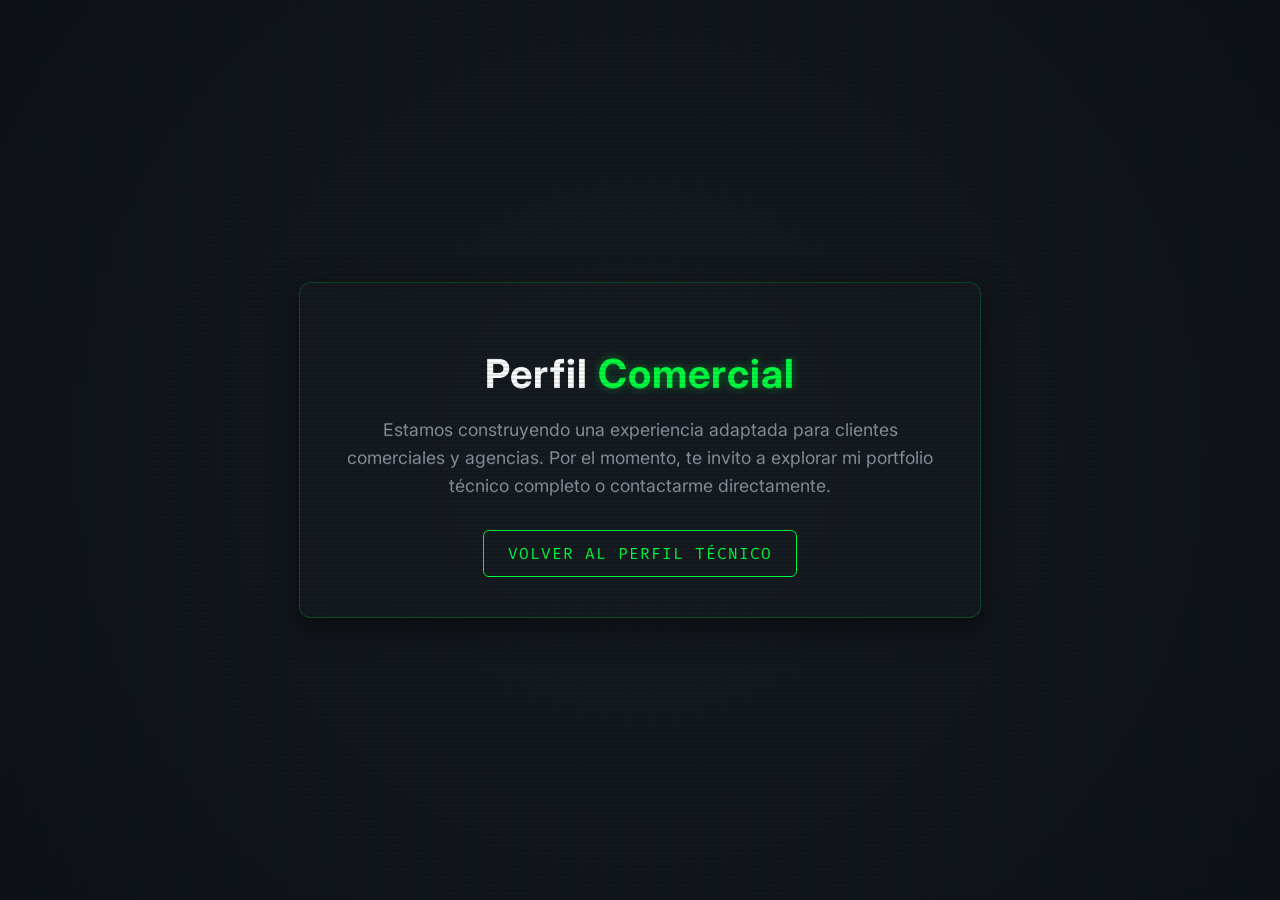
==== comercial/index.html @ 5b1f320c "se divide el proyecto en comercial y tecnico, ademas se agregan proyectos custom que no existen en g" ====
<!DOCTYPE html>
<html lang="es">

<head>
    <meta charset="UTF-8">
    <meta name="viewport" content="width=device-width, initial-scale=1.0">
    <title>Daevid.com.ar | Perfil Comercial</title>
    <!-- Mismos estilos base -->
    <link href="https://fonts.googleapis.com/css2?family=Fira+Code:wght@300;500&family=Inter:wght@400;600&display=swap" rel="stylesheet">
    <style>
        :root {
            --bg-color: #0d1117;
            --neon-green: #00ff41;
            --neon-blue: #007acc;
            --text-main: #c9d1d9;
        }

        body {
            background-color: var(--bg-color);
            color: var(--text-main);
            font-family: 'Inter', sans-serif; /* Usamos Inter para que sea más comercial */
            margin: 0;
            padding: 0;
            display: flex;
            justify-content: center;
            align-items: center;
            height: 100vh;
            overflow: hidden;
            background: radial-gradient(circle at center, #161b22 0%, #0d1117 100%);
        }

        .coming-soon-container {
            text-align: center;
            padding: 40px;
            background: rgba(22, 27, 34, 0.6);
            backdrop-filter: blur(10px);
            border: 1px solid rgba(0, 255, 65, 0.2);
            border-radius: 12px;
            box-shadow: 0 10px 30px rgba(0, 0, 0, 0.5);
            max-width: 600px;
            width: 90%;
        }

        h1 {
            font-size: 2.5rem;
            color: #ffffff;
            margin-bottom: 10px;
            letter-spacing: 1px;
        }

        .highlight {
            color: var(--neon-green);
            text-shadow: 0 0 10px rgba(0, 255, 65, 0.4);
        }

        p {
            font-size: 1.1rem;
            color: #8b949e;
            line-height: 1.6;
            margin-bottom: 30px;
        }

        .btn-back {
            display: inline-block;
            background: transparent;
            border: 1px solid var(--neon-green);
            color: var(--neon-green);
            padding: 12px 24px;
            font-size: 1rem;
            text-decoration: none;
            border-radius: 6px;
            transition: all 0.3s ease;
            font-family: 'Fira Code', monospace;
            text-transform: uppercase;
            letter-spacing: 1px;
        }

        .btn-back:hover {
            background: var(--neon-green);
            color: #000;
            box-shadow: 0 0 20px rgba(0, 255, 65, 0.6);
        }
        
        .scanlines {
            position: fixed;
            top: 0; left: 0; width: 100%; height: 100%;
            background: linear-gradient(rgba(18, 16, 16, 0) 50%, rgba(0, 0, 0, 0.1) 50%),
                        linear-gradient(90deg, rgba(255, 0, 0, 0.02), rgba(0, 255, 0, 0.01), rgba(0, 0, 255, 0.02));
            background-size: 100% 4px, 3px 100%;
            pointer-events: none;
            z-index: 10;
        }
    </style>
</head>

<body>
    <div class="scanlines"></div>
    <div class="coming-soon-container">
        <h1>Perfil <span class="highlight">Comercial</span></h1>
        <p>Estamos construyendo una experiencia adaptada para clientes comerciales y agencias. Por el momento, te invito a explorar mi portfolio técnico completo o contactarme directamente.</p>
        <a href="../tecnico/" class="btn-back">Volver al Perfil Técnico</a>
    </div>
</body>

</html>
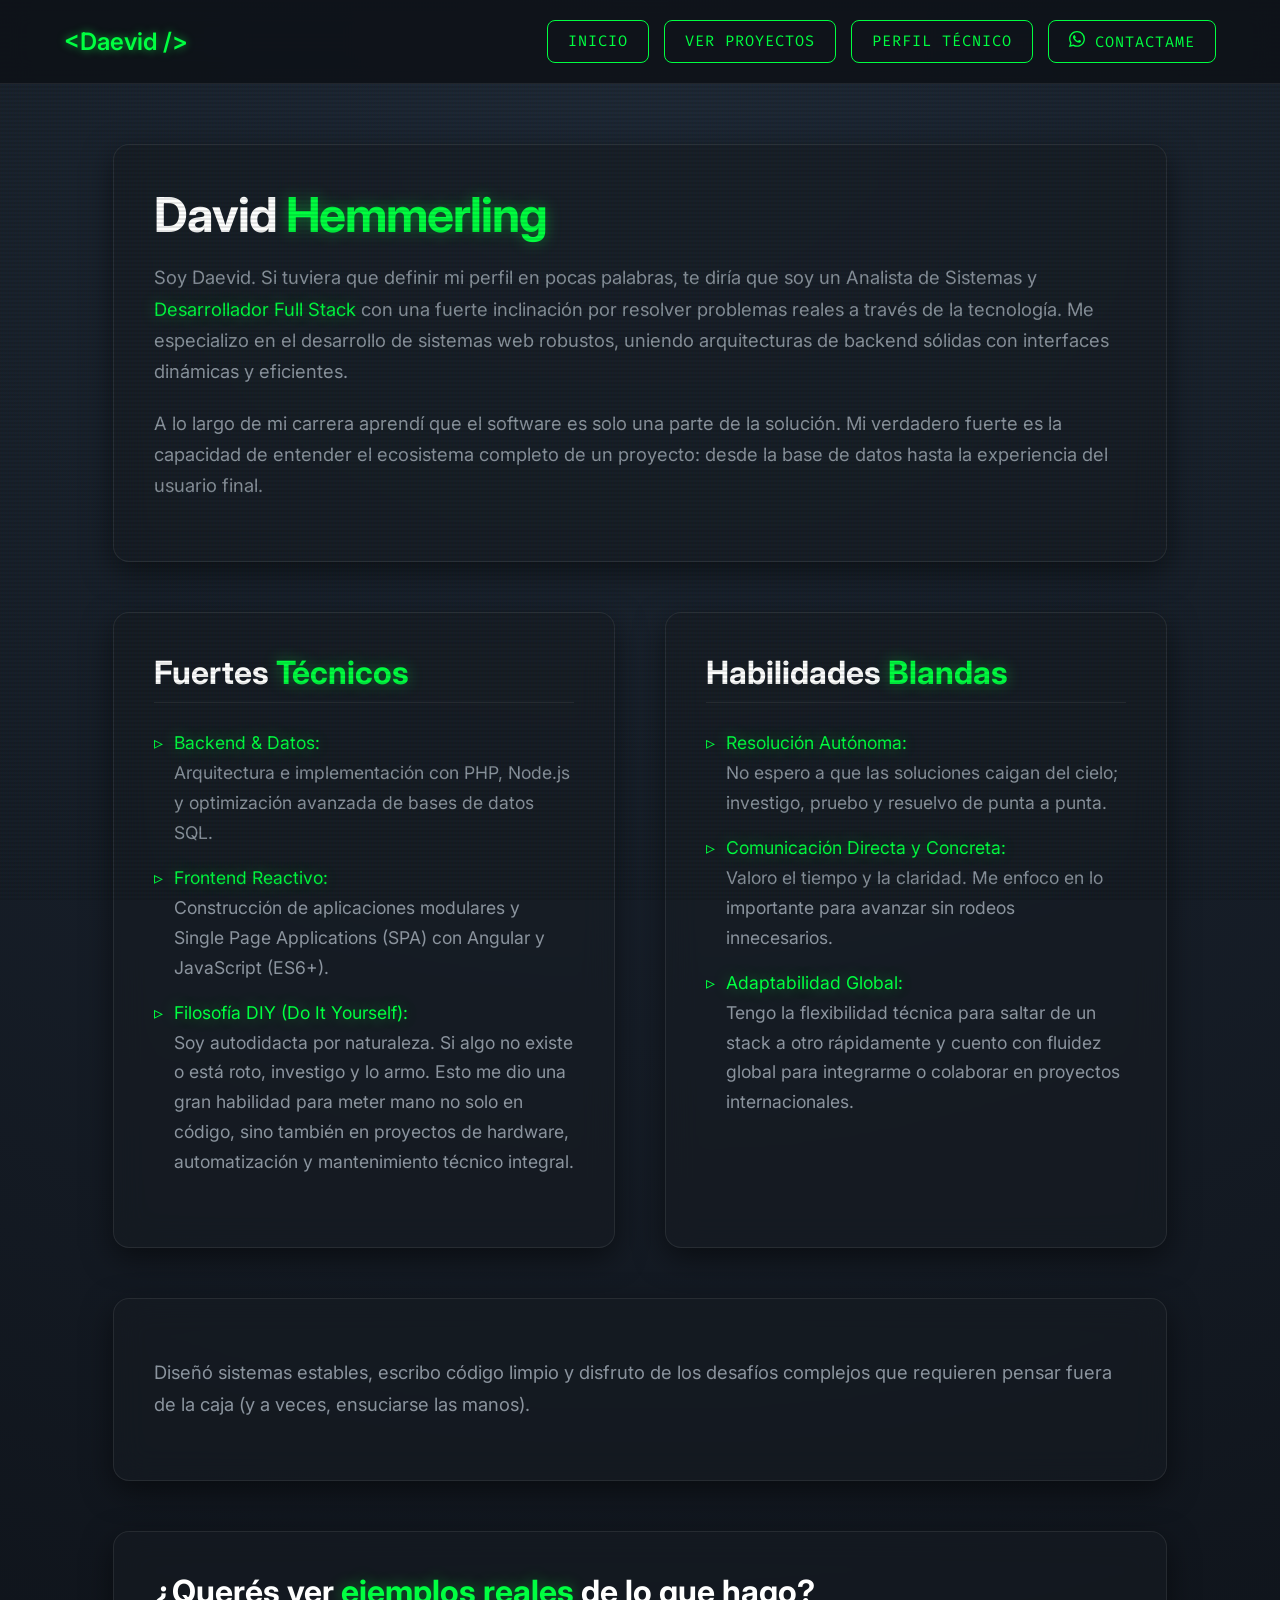
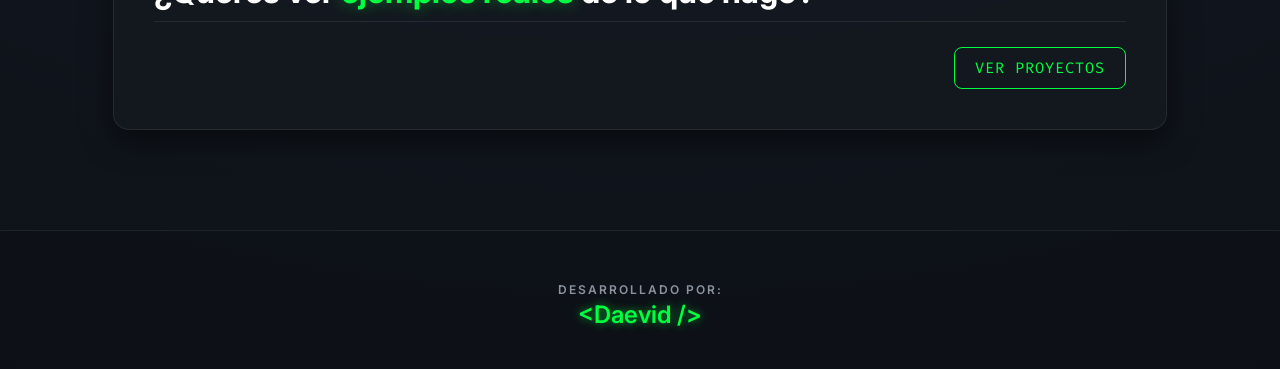
==== commit 34c8b95d: "agrega boton de contacto" ====
--- a/comercial/index.html
+++ b/comercial/index.html
@@ -1,105 +1,146 @@
-<!DOCTYPE html>
+<!doctype html>
 <html lang="es">
+  <head>
+    <meta charset="UTF-8" />
+    <meta name="viewport" content="width=device-width, initial-scale=1.0" />
+    <meta name="theme-color" content="#00ff41" />
+    <title>Daevid.com.ar | Perfil Comercial</title>
+    <link rel="icon" type="image/svg+xml" href="../favicon.svg" />
+    <!-- Mismos estilos base -->
+    <link
+      href="https://fonts.googleapis.com/css2?family=Fira+Code:wght@300;500&family=Inter:wght@400;600&display=swap"
+      rel="stylesheet" />
+    <link rel="stylesheet" href="index.css" />
+    <style>
+      .btn-whatsapp {
+        border: 1px solid #25d366;
+        color: #25d366;
+        padding: 8px 15px;
+        text-decoration: none;
+        display: inline-flex;
+        align-items: center;
+        gap: 8px;
+        font-size: 0.9rem;
+        transition: 0.3s;
+      }
+      .btn-whatsapp:hover {
+        background: #25d366;
+        color: #000;
+        box-shadow: 0 0 15px #25d366;
+      }
+    </style>
+  </head>
 
-<head>
-    <meta charset="UTF-8">
-    <meta name="viewport" content="width=device-width, initial-scale=1.0">
-    <title>Daevid.com.ar | Perfil Comercial</title>
-    <!-- Mismos estilos base -->
-    <link href="https://fonts.googleapis.com/css2?family=Fira+Code:wght@300;500&family=Inter:wght@400;600&display=swap" rel="stylesheet">
-    <style>
-        :root {
-            --bg-color: #0d1117;
-            --neon-green: #00ff41;
-            --neon-blue: #007acc;
-            --text-main: #c9d1d9;
-        }
+  <body>
+    <div class="scanlines"></div>
+    <header>
+      <a href="https://daevid.com.ar" target="_blank" class="desarrollado">
+        <span class="neon-text-green">&lt;Daevid /&gt;</span>
+      </a>
+      <nav>
+        <a href="../" class="btn-back">Inicio</a>
+        <a href="proyectos.html" class="btn-proyects">Ver Proyectos</a>
+        <a href="../tecnico/" class="btn-back">Perfil Técnico</a>
+        <a
+          href="https://wa.me/543512019942?text=Hola,%20vengo%20de%20tu%20web%20y%20necesito%20asesoramiento."
+          target="_blank"
+          class="btn-back">
+          <svg width="16" height="16" viewBox="0 0 24 24" fill="currentColor">
+            <path
+              d="M17.472 14.382c-.297-.149-1.758-.867-2.03-.967-.273-.099-.471-.148-.67.15-.197.297-.767.966-.94 1.164-.173.199-.347.223-.644.075-.297-.15-1.255-.463-2.39-1.475-.883-.788-1.48-1.761-1.653-2.059-.173-.297-.018-.458.13-.606.134-.133.298-.347.446-.52.149-.174.198-.298.298-.497.099-.198.05-.371-.025-.52-.075-.149-.669-1.612-.916-2.207-.242-.579-.487-.5-.669-.51a12.8 12.8 0 0 0-.57-.01c-.198 0-.52.074-.792.372-.272.297-1.04 1.016-1.04 2.479 0 1.462 1.065 2.875 1.213 3.074.149.198 2.096 3.2 5.077 4.487.709.306 1.262.489 1.694.625.712.227 1.36.195 1.871.118.571-.085 1.758-.719 2.006-1.413.248-.694.248-1.289.173-1.413-.074-.124-.272-.198-.57-.347m-5.421 7.403h-.004a9.87 9.87 0 0 1-5.031-1.378l-.361-.214-3.741.982.998-3.648-.235-.374a9.86 9.86 0 0 1-1.51-5.26c.001-5.45 4.436-9.884 9.888-9.884 2.64 0 5.122 1.03 6.988 2.898a9.825 9.825 0 0 1 2.893 6.994c-.003 5.45-4.437 9.884-9.885 9.884m8.413-18.297A11.815 11.815 0 0 0 12.05 0C5.495 0 .16 5.335.157 11.892c0 2.096.547 4.142 1.588 5.945L.057 24l6.305-1.654a11.882 11.882 0 0 0 5.683 1.448h.005c6.554 0 11.89-5.335 11.893-11.893a11.821 11.821 0 0 0-3.48-8.413z" />
+          </svg>
+          Contactame
+        </a>
+      </nav>
+    </header>
+    <main>
+      <section class="container single-col">
+        <h1>David <span class="highlight">Hemmerling</span></h1>
+        <p>
+          Soy Daevid. Si tuviera que definir mi perfil en pocas palabras, te
+          diría que soy un Analista de Sistemas y
+          <span class="highlight">Desarrollador Full Stack</span> con una fuerte
+          inclinación por resolver problemas reales a través de la tecnología.
+          Me especializo en el desarrollo de sistemas web robustos, uniendo
+          arquitecturas de backend sólidas con interfaces dinámicas y
+          eficientes.
+        </p>
+        <p>
+          A lo largo de mi carrera aprendí que el software es solo una parte de
+          la solución. Mi verdadero fuerte es la capacidad de entender el
+          ecosistema completo de un proyecto: desde la base de datos hasta la
+          experiencia del usuario final.
+        </p>
+      </section>
 
-        body {
-            background-color: var(--bg-color);
-            color: var(--text-main);
-            font-family: 'Inter', sans-serif; /* Usamos Inter para que sea más comercial */
-            margin: 0;
-            padding: 0;
-            display: flex;
-            justify-content: center;
-            align-items: center;
-            height: 100vh;
-            overflow: hidden;
-            background: radial-gradient(circle at center, #161b22 0%, #0d1117 100%);
-        }
+      <section class="dual-col">
+        <div class="container">
+          <h2>Fuertes <span class="highlight">Técnicos</span></h2>
+          <ul>
+            <li>
+              <div class="highlight">Backend & Datos:</div>
+              Arquitectura e implementación con PHP, Node.js y optimización
+              avanzada de bases de datos SQL.
+            </li>
+            <li>
+              <div class="highlight">Frontend Reactivo:</div>
+              Construcción de aplicaciones modulares y Single Page Applications
+              (SPA) con Angular y JavaScript (ES6+).
+            </li>
+            <li>
+              <div class="highlight">Filosofía DIY (Do It Yourself):</div>
+              Soy autodidacta por naturaleza. Si algo no existe o está roto,
+              investigo y lo armo. Esto me dio una gran habilidad para meter
+              mano no solo en código, sino también en proyectos de hardware,
+              automatización y mantenimiento técnico integral.
+            </li>
+          </ul>
+        </div>
 
-        .coming-soon-container {
-            text-align: center;
-            padding: 40px;
-            background: rgba(22, 27, 34, 0.6);
-            backdrop-filter: blur(10px);
-            border: 1px solid rgba(0, 255, 65, 0.2);
-            border-radius: 12px;
-            box-shadow: 0 10px 30px rgba(0, 0, 0, 0.5);
-            max-width: 600px;
-            width: 90%;
-        }
+        <div class="container">
+          <h2>Habilidades <span class="highlight">Blandas</span></h2>
+          <ul>
+            <li>
+              <div class="highlight">Resolución Autónoma:</div>
+              No espero a que las soluciones caigan del cielo; investigo, pruebo
+              y resuelvo de punta a punta.
+            </li>
+            <li>
+              <div class="highlight">Comunicación Directa y Concreta:</div>
+              Valoro el tiempo y la claridad. Me enfoco en lo importante para
+              avanzar sin rodeos innecesarios.
+            </li>
+            <li>
+              <div class="highlight">Adaptabilidad Global:</div>
+              Tengo la flexibilidad técnica para saltar de un stack a otro
+              rápidamente y cuento con fluidez global para integrarme o
+              colaborar en proyectos internacionales.
+            </li>
+          </ul>
+        </div>
+      </section>
 
-        h1 {
-            font-size: 2.5rem;
-            color: #ffffff;
-            margin-bottom: 10px;
-            letter-spacing: 1px;
-        }
+      <section class="container single-col">
+        <p>
+          Diseñó sistemas estables, escribo código limpio y disfruto de los
+          desafíos complejos que requieren pensar fuera de la caja (y a veces,
+          ensuciarse las manos).
+        </p>
+      </section>
+      <section class="container single-col">
+        <h2>
+          ¿Querés ver <span class="highlight">ejemplos reales</span> de lo que
+          hago?
+        </h2>
+        <a href="proyectos.html" class="btn-proyects">Ver Proyectos</a>
+      </section>
+    </main>
 
-        .highlight {
-            color: var(--neon-green);
-            text-shadow: 0 0 10px rgba(0, 255, 65, 0.4);
-        }
-
-        p {
-            font-size: 1.1rem;
-            color: #8b949e;
-            line-height: 1.6;
-            margin-bottom: 30px;
-        }
-
-        .btn-back {
-            display: inline-block;
-            background: transparent;
-            border: 1px solid var(--neon-green);
-            color: var(--neon-green);
-            padding: 12px 24px;
-            font-size: 1rem;
-            text-decoration: none;
-            border-radius: 6px;
-            transition: all 0.3s ease;
-            font-family: 'Fira Code', monospace;
-            text-transform: uppercase;
-            letter-spacing: 1px;
-        }
-
-        .btn-back:hover {
-            background: var(--neon-green);
-            color: #000;
-            box-shadow: 0 0 20px rgba(0, 255, 65, 0.6);
-        }
-        
-        .scanlines {
-            position: fixed;
-            top: 0; left: 0; width: 100%; height: 100%;
-            background: linear-gradient(rgba(18, 16, 16, 0) 50%, rgba(0, 0, 0, 0.1) 50%),
-                        linear-gradient(90deg, rgba(255, 0, 0, 0.02), rgba(0, 255, 0, 0.01), rgba(0, 0, 255, 0.02));
-            background-size: 100% 4px, 3px 100%;
-            pointer-events: none;
-            z-index: 10;
-        }
-    </style>
-</head>
-
-<body>
-    <div class="scanlines"></div>
-    <div class="coming-soon-container">
-        <h1>Perfil <span class="highlight">Comercial</span></h1>
-        <p>Estamos construyendo una experiencia adaptada para clientes comerciales y agencias. Por el momento, te invito a explorar mi portfolio técnico completo o contactarme directamente.</p>
-        <a href="../tecnico/" class="btn-back">Volver al Perfil Técnico</a>
-    </div>
-</body>
-
+    <footer>
+      <a href="https://daevid.com.ar" target="_blank" class="desarrollado">
+        <span class="small">desarrollado por:</span><br />
+        <span class="neon-text-green">&lt;Daevid /&gt;</span>
+      </a>
+    </footer>
+  </body>
 </html>
--- a/comercial/index.css
+++ b/comercial/index.css
@@ -0,0 +1,394 @@
+:root {
+    --bg-color: #0d1117;
+    --neon-green: #00ff41;
+    --neon-blue: #007acc;
+    --text-main: #c9d1d9;
+    --glass-bg: rgba(22, 27, 34, 0.6);
+    --glass-border: rgba(255, 255, 255, 0.08);
+}
+
+body {
+    background-color: var(--bg-color);
+    color: var(--text-main);
+    font-family: 'Inter', sans-serif;
+    margin: 0;
+    padding: 0;
+    min-height: 100vh;
+    overflow-x: hidden;
+    background: radial-gradient(circle at top, #1f2937 0%, #0d1117 100%);
+}
+
+.scanlines {
+    position: fixed;
+    top: 0; left: 0; width: 100%; height: 100%;
+    background: linear-gradient(rgba(18, 16, 16, 0) 50%, rgba(0, 0, 0, 0.1) 50%),
+                linear-gradient(90deg, rgba(255, 0, 0, 0.02), rgba(0, 255, 0, 0.01), rgba(0, 0, 255, 0.02));
+    background-size: 100% 4px, 3px 100%;
+    pointer-events: none;
+    z-index: 10;
+}
+
+header {
+    display: flex;
+    justify-content: space-between;
+    align-items: center;
+    padding: 20px 5%;
+    background: rgba(13, 17, 23, 0.85);
+    backdrop-filter: blur(12px);
+    border-bottom: 1px solid var(--glass-border);
+    position: sticky;
+    top: 0;
+    z-index: 100;
+}
+
+nav {
+    display: flex;
+    gap: 15px;
+}
+
+main {
+    display: flex;
+    flex-direction: column;
+    align-items: center;
+    padding: 60px 20px;
+    gap: 50px;
+}
+
+.container {
+    padding: 40px;
+    background: var(--glass-bg);
+    backdrop-filter: blur(16px);
+    border: 1px solid var(--glass-border);
+    border-radius: 16px;
+    box-shadow: 0 10px 30px rgba(0, 0, 0, 0.5);
+    width: 100%;
+    box-sizing: border-box;
+    transition: transform 0.3s ease, box-shadow 0.3s ease, border-color 0.3s ease;
+    animation: fadeUp 0.8s ease forwards;
+    opacity: 0;
+    transform: translateY(20px);
+}
+
+.container:nth-child(1) { animation-delay: 0.1s; }
+.container:nth-child(2) { animation-delay: 0.2s; }
+.container:nth-child(3) { animation-delay: 0.3s; }
+.container:nth-child(4) { animation-delay: 0.4s; }
+
+.container:hover {
+    transform: translateY(-5px);
+    box-shadow: 0 15px 40px rgba(0, 255, 65, 0.15);
+    border-color: rgba(0, 255, 65, 0.3);
+}
+
+.single-col {
+    width: 85%;
+    max-width: 1200px;
+    margin: 0 auto;
+}
+
+.dual-col {
+    display: flex;
+    gap: 50px;
+    width: 85%;
+    max-width: 1200px;
+    margin: 0 auto;
+}
+
+.projects-grid {
+    display: grid;
+    grid-template-columns: repeat(auto-fill, minmax(300px, 1fr));
+    gap: 30px;
+    width: 85%;
+    max-width: 1200px;
+    margin: 0 auto;
+}
+
+.dual-col .container {
+    flex: 1;
+}
+
+h1 {
+    font-size: 3rem;
+    color: #ffffff;
+    margin-bottom: 15px;
+    letter-spacing: -1px;
+    margin-top: 0;
+}
+
+h2 {
+    font-size: 2rem;
+    color: #ffffff;
+    margin-bottom: 25px;
+    margin-top: 0;
+    border-bottom: 1px solid var(--glass-border);
+    padding-bottom: 10px;
+}
+
+.highlight {
+    color: var(--neon-green);
+    text-shadow: 0 0 15px rgba(0, 255, 65, 0.4);
+}
+
+p {
+    font-size: 1.15rem;
+    color: #8b949e;
+    line-height: 1.7;
+    margin-bottom: 20px;
+}
+
+ul {
+    padding-left: 20px;
+    margin-bottom: 30px;
+}
+
+li {
+    font-size: 1.1rem;
+    color: #8b949e;
+    line-height: 1.7;
+    margin-bottom: 15px;
+    position: relative;
+    list-style: none;
+}
+
+li::before {
+    content: "▹";
+    color: var(--neon-green);
+    position: absolute;
+    left: -20px;
+    top: 0;
+}
+
+.btn-back, .btn-proyects {
+    display: inline-block;
+    background: transparent;
+    border: 1px solid var(--neon-green);
+    color: var(--neon-green);
+    padding: 10px 20px;
+    font-size: 0.95rem;
+    text-decoration: none;
+    border-radius: 8px;
+    transition: all 0.3s ease;
+    font-family: 'Fira Code', monospace;
+    text-transform: uppercase;
+    letter-spacing: 1px;
+    cursor: pointer;
+}
+
+.btn-back:hover, .btn-proyects:hover {
+    background: var(--neon-green);
+    color: #000;
+    box-shadow: 0 0 20px rgba(0, 255, 65, 0.5);
+    transform: translateY(-2px);
+}
+.btn-proyects {
+    float: right;
+}
+
+.desarrollado {
+    text-decoration: none;
+    font-size: 1.5rem;
+    font-weight: 600;
+}
+
+.neon-text-green {
+    color: var(--neon-green);
+    text-shadow: 0 0 8px rgba(0, 255, 65, 0.6);
+    transition: text-shadow 0.3s ease;
+}
+
+.desarrollado:hover .neon-text-green {
+    text-shadow: 0 0 15px rgba(0, 255, 65, 1);
+}
+
+footer {
+    text-align: center;
+    padding: 40px 20px;
+    border-top: 1px solid var(--glass-border);
+    margin-top: 40px;
+    background: rgba(13, 17, 23, 0.5);
+}
+
+span.small {
+    font-size: 0.75rem;
+    letter-spacing: 2px;
+    text-transform: uppercase;
+    color: #8b949e;
+}
+
+/* Modal y Markdown Styles */
+.modal-overlay {
+    position: fixed;
+    top: 0; left: 0; width: 100%; height: 100%;
+    background: rgba(0, 0, 0, 0.8);
+    backdrop-filter: blur(5px);
+    z-index: 1000;
+    display: flex;
+    justify-content: center;
+    align-items: center;
+    padding: 20px;
+    box-sizing: border-box;
+}
+
+.modal-content {
+    position: relative;
+    max-width: 900px;
+    width: 100%;
+    max-height: 90vh;
+    overflow-y: auto;
+    background: var(--bg-color);
+    padding: 40px;
+    margin: 0;
+    transform: none;
+    animation: none;
+    opacity: 1;
+}
+
+.modal-close {
+    position: absolute;
+    top: 15px;
+    right: 20px;
+    font-size: 2.5rem;
+    color: var(--neon-green);
+    cursor: pointer;
+    transition: color 0.3s;
+    line-height: 1;
+}
+
+.modal-close:hover {
+    color: #fff;
+    text-shadow: 0 0 10px rgba(255, 255, 255, 0.8);
+}
+
+.readme-lang-tabs {
+    display: flex;
+    gap: 10px;
+    margin-bottom: 20px;
+    border-bottom: 1px solid var(--glass-border);
+    padding-bottom: 10px;
+}
+
+.lang-tab {
+    background: transparent;
+    border: 1px solid var(--glass-border);
+    color: var(--text-main);
+    padding: 8px 16px;
+    border-radius: 4px;
+    cursor: pointer;
+    transition: all 0.3s;
+    font-family: 'Inter', sans-serif;
+}
+
+.lang-tab.active, .lang-tab:hover {
+    border-color: var(--neon-green);
+    color: var(--neon-green);
+    background: rgba(0, 255, 65, 0.1);
+}
+
+.markdown-body {
+    text-align: left;
+    font-size: 1.1rem;
+    color: #c9d1d9;
+    line-height: 1.7;
+}
+
+.markdown-body img {
+    max-width: 100%;
+    border-radius: 8px;
+    margin: 20px 0;
+}
+
+.markdown-body h1, .markdown-body h2, .markdown-body h3 {
+    color: #fff;
+    border-bottom: 1px solid var(--glass-border);
+    padding-bottom: 8px;
+    margin-top: 30px;
+    margin-bottom: 15px;
+}
+
+.markdown-body h1 { font-size: 2.2rem; }
+.markdown-body h2 { font-size: 1.8rem; }
+.markdown-body h3 { font-size: 1.5rem; border: none; }
+
+.markdown-body a {
+    color: var(--neon-blue);
+    text-decoration: none;
+}
+.markdown-body a:hover {
+    text-decoration: underline;
+}
+
+.markdown-body pre {
+    background: #0d1117;
+    padding: 15px;
+    border-radius: 8px;
+    overflow-x: auto;
+    border: 1px solid var(--glass-border);
+    font-family: 'Fira Code', monospace;
+    font-size: 0.95rem;
+}
+
+.markdown-body code {
+    font-family: 'Fira Code', monospace;
+    background: rgba(255,255,255,0.1);
+    padding: 2px 5px;
+    border-radius: 4px;
+    font-size: 0.9em;
+}
+
+.markdown-body pre code {
+    background: transparent;
+    padding: 0;
+}
+
+.markdown-body blockquote {
+    border-left: 4px solid var(--neon-green);
+    margin: 0;
+    padding-left: 15px;
+    color: #8b949e;
+}
+
+@keyframes fadeUp {
+    to {
+        opacity: 1;
+        transform: translateY(0);
+    }
+}
+
+/* Responsiveness */
+@media (max-width: 768px) {
+    header {
+        flex-direction: column;
+        gap: 20px;
+    }
+    h1 {
+        font-size: 2.2rem;
+    }
+    h2 {
+        font-size: 1.5rem;
+    }
+    .single-col, .dual-col, .projects-grid {
+        width: 100%;
+    }
+    .dual-col {
+        flex-direction: column;
+        gap: 30px;
+    }
+    .container {
+        padding: 30px 20px;
+    }
+}
+
+@keyframes dots {
+    0%, 20% { content: ""; }
+    40% { content: "."; }
+    60% { content: ".."; }
+    80%, 100% { content: "..."; }
+}
+
+.loading-dots::after {
+    content: "";
+    animation: dots 1.5s infinite steps(1);
+    display: inline-block;
+    width: 24px;
+    text-align: left;
+}
